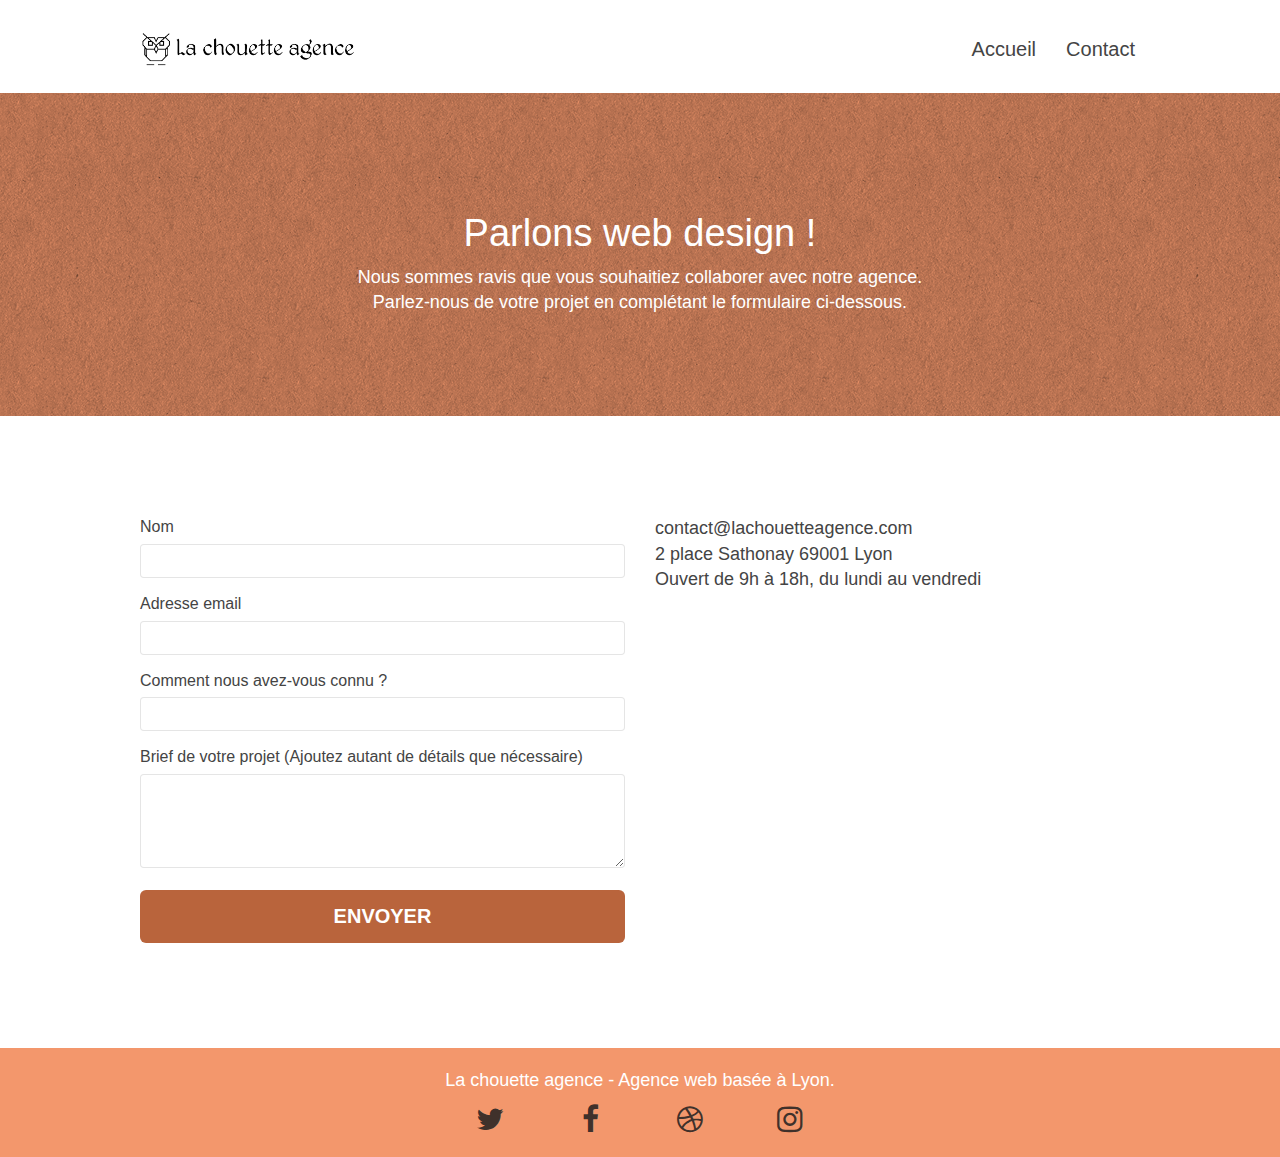
==== contact.html @ 1fcd9e07 "Modifications" ====
<!doctype html>
<html lang="fr">
<head>
    <meta charset="utf-8">
    <meta name="keywords" content="">
    <meta name="description" content="">
    <meta name="viewport" content="width=device-width, initial-scale=1.0, viewport-fit=cover">
    <link rel="shortcut icon" type="image/png" href="img/favicon.jpg">
    
	<link rel="stylesheet" type="text/css" href="css/bootstrap.css">
	<link rel="stylesheet" type="text/css" href="css/style.css">
	<link rel="stylesheet" type="text/css" href="css/font-awesome.css">
	<link rel="stylesheet" type="text/css" href="css/et-line.css">
	
    
	<script src="js/jquery-2.1.0.js" defer></script>
	<script src="js/bootstrap.js" defer></script>
	<script src="js/blocs.js" defer></script>
	<script src="js/jqBootstrapValidation.js" defer></script>
	<script src="js/formHandler.js" defer></script>
    <title>Contact</title>

    
<!-- Analytics -->
 
<!-- Analytics END -->
    
</head>
<body>
<!-- Principal conteneur -->
<div class="page-container">
    
<!-- bloc-0 -->
<div class="bloc bgc-white l-bloc " id="bloc-0">
	<div class="container bloc-sm">
		<nav class="navbar row">
			<div class="navbar-header">
				<a class="navbar-brand" href="index.html"><img src="img/la-chouette-agence.png" alt="atlanta web design logo" height="40" /></a>
				<button id="nav-toggle" type="button" class="ui-navbar-toggle navbar-toggle" data-toggle="collapse" data-target=".navbar-1">
					<span class="sr-only">Toggle navigation</span><span class="icon-bar"></span><span class="icon-bar"></span><span class="icon-bar"></span>
				</button>
			</div>
			<div class="collapse navbar-collapse navbar-1 special-dropdown-nav">
				<ul class="site-navigation nav navbar-nav">
					<li>
						<a href="index.html">Accueil</a>
					</li>
					<li>
						<a href="contact.html">Contact</a>
					</li>
				</ul>
			</div>
		</nav>
	</div>
</div>
<!-- bloc-0 END -->

<!-- bloc-6 -->
<div class="bloc bg-dots-bg bg-repeat bgc-atomic-tangerine d-bloc bloc-bg-texture texture-paper" id="bloc-6">
	<div class="container bloc-lg">
		<div class="row">
			<div class="col-sm-12">
				<h1 class="text-center hero-bloc-text tc-white">
					Parlons web design !
				</h1>
				<p class="text-center mg-lg tc-white tight-width-whitespace">
					Nous sommes ravis que vous souhaitiez collaborer avec notre agence.<br>
					Parlez-nous de votre projet en complétant le formulaire ci-dessous.
				</p>
			</div>
		</div>
	</div>
</div>
<!-- bloc-6 END -->

<!-- bloc-7 -->
<div class="bloc bgc-white l-bloc" id="bloc-7">
	<div class="container bloc-lg">
		<div class="row">
			<div class="col-sm-6">
				<form id="form_1">
					<div class="form-group">
						<label>
							Nom
						</label>
						<input id="name" class="form-control" required />
					</div>
					<div class="form-group">
						<label>
							Adresse email
						</label>
						<input id="email" class="form-control" type="email" required />
					</div>
					<div class="form-group">
						<label>
							Comment nous avez-vous connu ?
						</label>
						<input class="form-control" type="email" required id="input_504" />
					</div>
					<div class="form-group">
						<label>
							Brief de votre projet (Ajoutez autant de détails que nécessaire)<br>
						</label><textarea id="message" class="form-control" rows="4" cols="50" required></textarea>
					</div> 
					<button class="bloc-button btn btn-lg btn-block cta-hero btn-atomic-tangerine" type="submit">
						Envoyer
					</button>
				</form>
			</div>
			<div class="col-sm-6">
				<p>
					contact@lachouetteagence.com<br>2 place Sathonay 69001 Lyon<br>Ouvert de 9h à 18h, du lundi au vendredi<br>
				</p>
			</div>
		</div>
	</div>
</div>
<!-- bloc-7 END -->

<!-- ScrollToTop Button -->
<a class="bloc-button btn btn-d scrollToTop" onclick="scrollToTarget('1')"><span class="fa fa-chevron-up"></span></a>
<!-- ScrollToTop Button END-->


<!-- Footer - bloc-8 -->
<div class="bloc bgc-atomic-tangerine d-bloc" id="bloc-8">
	<div class="container bloc-sm">
		<div class="row">
			<div class="col-sm-12">
				<p class="text-center white">
					La chouette agence - Agence web basée à Lyon.<br>
				</p>
				<div class="row row-no-gutters social">
					<div class="col-sm-3">
						<div class="text-center">
							<a class="social" href="https://twitter.com/"><span class="fa fa-twitter icon-md"></span></a>
						</div>
					</div>
					<div class="col-sm-3">
						<div class="text-center">
							<a class="social" href="https://www.facebook.com/"><span class="fa fa-facebook icon-md"></span></a>
						</div>
					</div>
					<div class="col-sm-3">
						<div class="text-center">
							<a class="social" href="https://dribbble.com/"><span class="fa fa-dribbble icon-md"></span></a>
						</div>
					</div>
					<div class="col-sm-3">
						<div class="text-center">
							<a class="social" href="https://www.instagram.com/"><span class="fa fa-instagram icon-md"></span></a>
						</div>
					</div>
				</div>
			</div>
		</div>
	</div>
</div>
<!-- Footer - bloc-8 END -->

</div>
<!-- Principal conteneur END -->
    

</body>
</html>
---- css/style.css ----
body {
    margin: 0;
    padding: 0;
    background: #FFF;
    overflow-x: hidden;
    -webkit-font-smoothing: antialiased;
    -moz-osx-font-smoothing: grayscale;
}

a,
button {
    transition: all .3s ease-in-out;
    outline: none!important;
}

a:hover {
    text-decoration: none;
    cursor: pointer;
}

#page-loading-blocs-notifaction {
    position: fixed;
    top: 0;
    bottom: 0;
    width: 100%;
    z-index: 100000;
    background: #FFFFFF url("img/pageload-spinner.gif") no-repeat center center;
}

.bloc {
    width: 100%;
    clear: both;
    background: 50% 50% no-repeat;
    padding: 0 50px;
    -webkit-background-size: cover;
    -moz-background-size: cover;
    -o-background-size: cover;
    background-size: cover;
    position: relative;
}

.bloc .container {
    padding-left: 0;
    padding-right: 0;
}

.bloc-lg {
    padding: 100px 50px;
}

.bloc-md {
    padding: 50px;
}

.bloc-sm {
    padding: 20px 50px;
}

.bg-center,
.bg-l-edge,
.bg-r-edge,
.bg-t-edge,
.bg-b-edge,
.bg-tl-edge,
.bg-bl-edge,
.bg-tr-edge,
.bg-br-edge,
.bg-repeat {
    -webkit-background-size: auto!important;
    -moz-background-size: auto!important;
    -o-background-size: auto!important;
    background-size: auto!important;
}

.bg-repeat {
    background: repeat;
}

.bg-t-edge {
    background: top no-repeat;
}

.bloc-bg-texture::before {
    content: "";
    background-size: 2px 2px;
    position: absolute;
    top: 0;
    bottom: 0;
    left: 0;
    right: 0;
}

.texture-paper::before {
    background: url("../img/texture-paper.png");
    background-size: 280px 280px;
}

.b-parallax {
    background-attachment: fixed;
}

.d-bloc {
    color: rgba(255, 255, 255, .7);
}

.d-bloc button:hover {
    color: rgba(255, 255, 255, .9);
}

.d-bloc .icon-round,
.d-bloc .icon-square,
.d-bloc .icon-rounded,
.d-bloc .icon-semi-rounded-a,
.d-bloc .icon-semi-rounded-b {
    border-color: rgba(255, 255, 255, .9);
}

.d-bloc .divider-h span {
    border-color: rgba(255, 255, 255, .2);
}

.d-bloc .a-btn,
.d-bloc .navbar a,
.d-bloc .navbar-brand,
.d-bloc a .icon-sm,
.d-bloc a .icon-md,
.d-bloc a .icon-lg,
.d-bloc a .icon-xl,
.d-bloc h1 a,
.d-bloc h2 a,
.d-bloc h3 a,
.d-bloc h4 a,
.d-bloc h5 a,
.d-bloc h6 a,
.d-bloc p a {
    color: rgba(31, 31, 31, 0.87);
}

.d-bloc .a-btn:hover,
.d-bloc .navbar a:hover,
.d-bloc .navbar-brand:hover,
.d-bloc a:hover .icon-sm,
.d-bloc a:hover .icon-md,
.d-bloc a:hover .icon-lg,
.d-bloc a:hover .icon-xl,
.d-bloc h1 a:hover,
.d-bloc h2 a:hover,
.d-bloc h3 a:hover,
.d-bloc h4 a:hover,
.d-bloc h5 a:hover,
.d-bloc h6 a:hover,
.d-bloc p a:hover {
    color: rgba(255, 255, 255, 1);
}

.d-bloc .navbar-toggle .icon-bar {
    background: rgba(255, 255, 255, 1);
}

.d-bloc .btn-wire,
.d-bloc .btn-wire:hover {
    color: rgba(255, 255, 255, 1);
    border-color: rgba(255, 255, 255, 1);
}

.d-bloc .panel {
    color: rgba(0, 0, 0, .5);
}

.d-bloc .panel button:hover {
    color: rgba(0, 0, 0, .7);
}

.d-bloc .panel icon {
    border-color: rgba(0, 0, 0, .7);
}

.d-bloc .panel .divider-h span {
    border-color: rgba(0, 0, 0, .1);
}

.d-bloc .panel .a-btn {
    color: rgba(0, 0, 0, .6);
}

.d-bloc .panel .a-btn:hover {
    color: rgba(0, 0, 0, 1);
}

.d-bloc .panel .btn-wire,
.d-bloc .panel .btn-wire:hover {
    color: rgba(0, 0, 0, .7);
    border-color: rgba(0, 0, 0, .3);
}

.d-bloc .panel,
.l-bloc {
    color: rgba(0, 0, 0, .5);
}

.d-bloc .panel button:hover,
.l-bloc button:hover {
    color: rgba(0, 0, 0, .7);
}

.l-bloc .icon-round,
.l-bloc .icon-square,
.l-bloc .icon-rounded,
.l-bloc .icon-semi-rounded-a,
.l-bloc .icon-semi-rounded-b {
    border-color: rgba(0, 0, 0, .7);
}

.d-bloc .panel .divider-h span,
.l-bloc .divider-h span {
    border-color: rgba(0, 0, 0, .1);
}

.d-bloc .panel .a-btn,
.l-bloc .a-btn,
.l-bloc .navbar a,
.l-bloc .navbar-brand,
.l-bloc a .icon-sm,
.l-bloc a .icon-md,
.l-bloc a .icon-lg,
.l-bloc a .icon-xl,
.l-bloc h1 a,
.l-bloc h2 a,
.l-bloc h3 a,
.l-bloc h4 a,
.l-bloc h5 a,
.l-bloc h6 a,
.l-bloc p a {
    color: rgba(0, 0, 0, .6);
}

.d-bloc .panel .a-btn:hover,
.l-bloc .a-btn:hover,
.l-bloc .navbar a:hover,
.l-bloc .navbar-brand:hover,
.l-bloc a:hover .icon-sm,
.l-bloc a:hover .icon-md,
.l-bloc a:hover .icon-lg,
.l-bloc a:hover .icon-xl,
.l-bloc h1 a:hover,
.l-bloc h2 a:hover,
.l-bloc h3 a:hover,
.l-bloc h4 a:hover,
.l-bloc h5 a:hover,
.l-bloc h6 a:hover,
.l-bloc p a:hover {
    color: rgba(0, 0, 0, 1);
}

.l-bloc .navbar-toggle .icon-bar {
    color: rgba(0, 0, 0, .6);
}

.d-bloc .panel .btn-wire,
.d-bloc .panel .btn-wire:hover,
.l-bloc .btn-wire,
.l-bloc .btn-wire:hover {
    color: rgba(0, 0, 0, .7);
    border-color: rgba(0, 0, 0, .3);
}

.voffset {
    margin-top: 30px;
}

.voffset-lg {
    margin-top: 80px;
}

.row-no-gutters {
    margin-right: 0;
    margin-left: 0;
}

.row.row-no-gutters > [class^="col-"],
.row.row-no-gutters > [class*=" col-"] {
    padding-right: 0;
    padding-left: 0;
}

#bloc-1-hero h1 {
    font-size: 32px;
}

.navbar {
    margin-bottom: 0;
    z-index: 1;
}

.navbar-brand {
    height: auto;
    padding: 3px 15px;
    font-size: 35px;
    font-weight: normal;
    font-weight: 600;
    line-height: 44px;
}

.navbar-brand img {
    max-height: 200px;
    margin: 0 5px 0 0;
    display: inline;
}

.navbar-brand img[src$=svg] {
    min-width: 100px;
}

.nav-center .navbar-brand img {
    margin: 0;
}

.navbar .nav {
    padding-top: 2px;
    margin-right: -16px;
    float: right;
    z-index: 1;
}

.nav > li {
    float: left;
    margin-top: 4px;
    font-size: 20px;
}

.navbar-nav .open .dropdown-menu > li > a {
    text-align: inherit;
}

.nav > li a:hover,
.nav > li a:focus {
    background: transparent;
}

.navbar-toggle {
    margin: 10px 10px 0 0;
    border: 0px;
}

.navbar-toggle:hover {
    background: transparent!important;
}

.navbar-toggle .icon-bar {
    background-color: rgba(0, 0, 0, .5);
    width: 26px;
}

.nav-invert .navbar .nav {
    float: left;
}

.nav-invert .navbar-header,
.nav-invert .navbar-brand {
    float: right;
    position: relative;
    z-index: 2;
}

@media (min-width: 768px) {
    .site-navigation {
        position: absolute;
        top: 50%;
        right: 20px;
        transform: translate(0, -50%);
        -webkit-transform: translateY(-50%);
    }
    .nav > li .dropdown-menu a,
    .nav > li .dropdown-menu a:hover {
        color: #484848;
    }
    .nav-invert .site-navigation {
        left: 0;
        right: 0;
    }
    .nav-center {
        text-align: center;
    }
    .nav-center .navbar-header {
        width: 100%;
    }
    .nav-center .navbar-header,
    .nav-center .navbar-brand,
    .nav-center .nav > li {
        float: none;
        display: inline-block;
    }
    .nav-center .site-navigation {
        position: relative;
        width: 100%;
        right: 0;
        margin-right: 0px;
        margin-top: 20px;
    }
    .nav-center.mini-nav .navbar-toggle {
        float: none;
        margin: 10px auto 0;
    }
}

.nav > li > .dropdown a {
    background: none!important;
    display: block;
    padding: 14px 15px;
}

nav .caret {
    margin: 0 5px;
}

.dropdown-menu .dropdown-menu {
    top: -8px;
    left: 100%;
}

.dropdown-menu .dropmenu-flow-right {
    top: 100%;
    left: 0;
    margin-left: -1px;
    border-top-left-radius: 0;
    border-top-right-radius: 0;
}

.dropdown-menu .dropdown span {
    border: 4px solid black;
    border-top-color: transparent;
    border-right-color: transparent;
    border-bottom-color: transparent;
    margin: 6px -5px 0 0!important;
    float: right;
}

.mg-md {
    margin-top: 10px;
    margin-bottom: 20px;
}

.mg-lg {
    margin-top: 10px;
    margin-bottom: 40px;
}

.btn {
    margin: 0 5px 5px 0;
}

.btn.pull-right {
    margin: 0 0 5px 5px;
}

.btn-d,
.btn-d:hover,
.btn-d:focus {
    color: #FFF;
    background: rgba(0, 0, 0, .3);
}

button {
    outline: none!important;
}

.btn-rd {
    border-radius: 40px;
}

.btn-clean {
    border: 1px solid rgba(0, 0, 0, .08);
    border-bottom-color: rgba(0, 0, 0, .1);
    text-shadow: 0 1px 0 rgba(0, 0, 1, .1);
    box-shadow: 0 1px 3px rgba(0, 0, 1, .25), inset 0 1px 0 0 rgba(255, 255, 255, .15);
}

.icon-md {
    font-size: 30px!important;
}

.icon-lg {
    font-size: 60px!important;
}

.sm-shadow {
    text-shadow: 0 1px 2px rgba(0, 0, 0, .3);
}

.panel-sq,
.panel-sq .panel-heading,
.panel-sq .panel-footer {
    border-radius: 0;
}

.panel-rd {
    border-radius: 30px;
}

.panel-rd .panel-heading {
    border-radius: 29px 29px 0 0;
}

.panel-rd .panel-footer {
    border-radius: 0 0 29px 29px;
}

.form-control {
    border-color: rgba(0, 0, 0, .1);
    box-shadow: none;
}

.scrollToTop {
    width: 40px;
    height: 40px;
    position: fixed;
    bottom: 20px;
    right: 20px;
    opacity: 0;
    z-index: 500;
    transition: all .3s ease-in-out;
}

.scrollToTop span {
    margin-top: 6px;
}

.showScrollTop {
    font-size: 25px;
    opacity: 1;
}

a[data-lightbox] {
    position: relative;
    display: block;
    text-align: center;
}

a[data-lightbox]:hover::before {
    content: "+";
    font-family: "HelveticaNeue-Light", "Helvetica Neue Light", "Helvetica Neue", Helvetica, Arial;
    font-size: 32px;
    width: 50px;
    height: 50px;
    margin-left: -25px;
    border-radius: 50%;
    background: rgba(0, 0, 0, .6);
    color: #FFF;
    font-weight: 100;
    z-index: 1;
    position: absolute;
    top: 50%;
    transform: translateY(-50%);
    -webkit-transform: translateY(-50%);
}

a[data-lightbox]:hover img {
    opacity: 0.6;
    -webkit-animation-fill-mode: none;
    animation-fill-mode: none;
}

#lightbox-modal {
    display: flex;
    align-items: center;
}

#lightbox-modal .modal-dialog {
    width: 90%;
    max-width: 900px;
    margin: 0 auto 0;
}

#lightbox-modal .modal-dialog img {
    max-height: 90vh;
    margin: 0 auto;
}

.lightbox-caption {
    padding: 20px;
    color: #FFF;
    background: rgba(0, 0, 0, .5);
    position: absolute;
    left: 15px;
    right: 15px;
    bottom: 5px;
}

.close-lightbox {
    color: #FFF;
    font-size: 30px;
    position: absolute;
    top: 20px;
    right: 20px;
    z-index: 20;
    background: rgba(0, 0, 0, .5);
    border: none;
    line-height: 30px;
    padding: 0 9px 5px;
    opacity: 0.3;
}

.close-lightbox:hover,
.next-lightbox:hover,
.prev-lightbox:hover {
    opacity: 1.0;
    color: #FFF;
}

.next-lightbox,
.prev-lightbox {
    font-size: 20px;
    color: rgba(255, 255, 255, .9);
    background: rgba(0, 0, 0, .5);
    transition: all .2s ease-in-out;
    position: absolute;
    top: 45%;
    z-index: 1;
    opacity: 0.4;
}

.next-lightbox {
    padding: 6px 8px 1px 13px;
    right: 25px;
}

.prev-lightbox {
    padding: 6px 13px 1px 10px;
    left: 25px;
}

.snapshot-lb .modal-body {
    padding-bottom: 45px;
}

.snapshot-lb .lightbox-caption {
    padding: 0;
    color: rgba(0, 0, 0, .5);
    background: none;
}

h1,
h2,
h3,
h4,
h5,
h6,
p,
label,
.btn,
a {
    font-family: "helvetica";
    font-weight: 400;
    color: #444444!important;
}

.container {
    max-width: 1000px;
}

.hero-bloc-text {
    font-size: 38px;
}

.hero-bloc-text-sub {
    font-size: 36px;
}

.statement-bloc-text {
    line-height: 26px;
    font-style: italic;
    font-size: 20px;
    text-align: center;
    font-weight: lighter;
    max-width: 520px;
    margin: auto auto auto auto;
}

p {
    font-size: 18px;
}

.tight-width-whitespace {
    max-width: 600px;
    margin: auto auto auto auto;
}

.h1 {
    font-size: 20px;
    font-family: "Open Sans";
}

.cta-hero {
    margin-top: 22px;
    color: #FFFFFF!important;
    text-transform: uppercase;
    padding: 12px 28px 12px 28px;
    font-size: 20px;
    font-weight: 700;
}

.social {
    max-width: 400px;
    margin: auto auto auto auto;
}

h2 {
    line-height: 1.4em;
}

h3 {
    text-transform: uppercase;
    font-weight: 700;
    color: #333333!important;
}

.med-width-whitespace {
    max-width: 800px;
    margin: auto auto auto auto;
    box-shadow: 0px 0px 0px #000000;
}

h1 {
    color: #333333!important;
}

h4 {
    color: #333333!important;
}

.icons {
    margin-bottom: 14px;
    margin-top: 24px;
}

.white {
    color: #FFFFFF!important;
}

.portfolio-thumb {
    margin-bottom: 24px;
}

.portfolio-row {
    margin-bottom: 44px;
    margin-top: 50px;
}

.avatar {
    box-shadow: 0px 4px 9px rgba(0, 0, 0, 0.3);
}

.black-background {
    background-color: rgba(165, 147, 99, 0.7);
    padding: 40px 40px 40px 40px;
}

.bold-link {
    font-weight: 900;
    text-decoration: underline!important;
}

.bgc-white {
    background-color: #FFFFFF;
}

.bgc-dark-slate-blue {
    background-color: #9097ad;
}

.bgc-atomic-tangerine {
    background-color: #F3976C;
}

.tc-white {
    color: #ffFFFf!important;
    position: relative;
}

.btn-atomic-tangerine {
    background: #b9643c;
    color: #FFFFFF!important;
}

.btn-atomic-tangerine:hover {
    background: #b9643c!important;
    color: #FFFFFF!important;
}

.ltc-white {
    color: #FFFFFF!important;
}

.ltc-white:hover {
    color: #cccccc!important;
}

.ltc-atomic-tangerine {
    color: #F3976C!important;
}

.ltc-atomic-tangerine:hover {
    color: #c27956!important;
}

.icon-dark-slate-blue {
    color: #364577!important;
    border-color: #364577!important;
}

.bg-dots-bg {
    background-image: url("img/dots-bg.png");
}

.bg-lines-h2-bg {
    background-image: url("img/lines-h2-bg.png");
}

.bg-banniere {
    background-image: url("../img/la-chouette-agence-banniere.jpg");
}

.bg-presentation {
    background-image: url("img/image-de-presentation.bmp");
}

@media (max-width: 1024px) {
    .bloc {
        padding-left: 20px;
        padding-right: 20px;
    }
    .bloc.full-width-bloc,
    .bloc-tile-2.full-width-bloc .container,
    .bloc-tile-3.full-width-bloc .container,
    .bloc-tile-4.full-width-bloc .container {
        padding-left: 0;
        padding-right: 0;
    }
}

@media (max-width: 992px) and (min-width: 768px) {
    .navbar .nav {
        max-width: 80%
    }
    .nav-center.navbar .nav {
        max-width: 100%
    }
}

@media only screen and (min-device-width: 768px) and (max-device-width: 1024px) and (orientation: landscape) {
    .b-parallax {
        background-attachment: scroll;
    }
}

@media only screen and (min-device-width: 1024px) and (max-device-width: 1366px) and (-webkit-min-device-pixel-ratio: 1.5) {
    .b-parallax {
        background-attachment: scroll;
    }
}

@media (max-width: 991px) {
    .container {
        width: 100%;
    }
    .b-parallax {
        background-attachment: scroll;
    }
    .page-container,
    #hero-bloc {
        overflow-x: hidden;
        position: relative;
    }
    .bloc {
        padding-left: constant(safe-area-inset-left);
        padding-right: constant(safe-area-inset-right);
    }
    .bloc-group,
    .bloc-group .bloc {
        display: block;
        width: 100%;
    }
    .bloc-fill-screen .fill-bloc-top-edge,
    .bloc-fill-screen .fill-bloc-bottom-edge {
        padding: 0 20px;
        padding-left: constant(safe-area-inset-left);
        padding-right: constant(safe-area-inset-right);
    }
}

@media (max-width: 767px) {
    .page-container {
        overflow-x: hidden;
        position: relative;
    }
    h1,
    h2,
    h3,
    h4,
    h5,
    h6,
    p,
    #disqus_thread {
        padding-left: 10px!important;
        padding-right: 10px!important;
    }
    .b-parallax {
        background-attachment: scroll;
    }
    .navbar .nav {
        padding-top: 0;
        border-top: 1px solid rgba(0, 0, 0, .2);
        float: none!important;
    }
    .navbar.row {
        margin-left: 0;
        margin-right: 0;
    }
    .site-navigation {
        position: inherit;
        transform: none;
        -webkit-transform: none;
        -ms-transform: none;
    }
    .nav > li {
        margin-top: 0;
        border-bottom: 1px solid rgba(0, 0, 0, .1);
        background: rgba(0, 0, 0, .05);
        text-align: left;
        padding-left: 15px;
        width: 100%;
    }
    .nav > li:hover {
        background: rgba(0, 0, 0, .08);
    }
    .dropdown .dropdown a .caret {
        float: none;
        margin: 5px 0 0 10px!important;
        border: 4px solid black;
        border-bottom-color: transparent;
        border-right-color: transparent;
        border-left-color: transparent;
    }
    #hero-bloc .navbar .nav {
        background: rgba(0, 0, 0, .8);
    }
    #hero-bloc .navbar .nav a {
        color: rgba(255, 255, 255, .6);
    }
    .hero {
        padding: 50px 0;
    }
    .hero-nav {
        left: -1px;
        right: -1px;
    }
    .navbar-collapse {
        padding: 0;
        overflow-x: hidden;
        -webkit-box-shadow: none;
        box-shadow: none;
    }
    .navbar-brand img {
        max-height: 40px;
        width: auto;
    }
    .nav-invert .navbar-header {
        float: none;
        width: 100%;
    }
    .nav-invert .navbar-toggle {
        float: left;
        margin-left: 10px;
    }
    .bloc {
        padding-left: 0;
        padding-right: 0;
    }
    .bloc-xxl,
    .bloc-xl,
    .bloc-lg {
        padding: 40px 0;
    }
    .bloc-sm,
    .bloc-md {
        padding-left: 0;
        padding-right: 0;
    }
    .bloc-tile-2 .container,
    .bloc-tile-3 .container,
    .bloc-tile-4 .container,
    .bloc-fill-screen .fill-bloc-top-edge,
    .bloc-fill-screen .fill-bloc-bottom-edge {
        padding-left: 0;
        padding-right: 0;
    }
    .a-block {
        padding: 0 10px;
    }
    .btn-dwn {
        display: none;
    }
    .voffset {
        margin-top: 5px;
    }
    .voffset-md {
        margin-top: 20px;
    }
    .voffset-lg {
        margin-top: 30px;
    }
    form {
        padding: 5px;
    }
    .close-lightbox {
        display: inline-block;
    }
    .blocsapp-device-iphone5 {
        background-size: 216px 425px;
        padding-top: 60px;
        width: 216px;
        height: 425px;
    }
    .blocsapp-device-iphone5 img {
        width: 180px;
        height: 320px;
    }
}

@media (max-width: 400px) {
    .bloc {
        padding-left: 0;
        padding-right: 0;
    }
}

@media (max-width: 767px) {
    .bloc-mob-center-text {
        text-align: center;
    }
}
---- css/et-line.css ----
@font-face {
    font-family: et-line;
    src: url(../fonts/et-line.eot);
    src: url(../fonts/et-line.eot?#iefix) format('embedded-opentype'), url(../fonts/et-line.woff) format('woff'), url(../fonts/et-line.ttf) format('truetype'), url(../fonts/et-line.svg#et-line) format('svg');
    font-weight: 400;
    font-style: normal
}

.et-icon-adjustments,
.et-icon-alarmclock,
.et-icon-anchor,
.et-icon-aperture,
.et-icon-attachment,
.et-icon-bargraph,
.et-icon-basket,
.et-icon-beaker,
.et-icon-bike,
.et-icon-book-open,
.et-icon-briefcase,
.et-icon-browser,
.et-icon-calendar,
.et-icon-camera,
.et-icon-caution,
.et-icon-chat,
.et-icon-circle-compass,
.et-icon-clipboard,
.et-icon-clock,
.et-icon-cloud,
.et-icon-compass,
.et-icon-desktop,
.et-icon-dial,
.et-icon-document,
.et-icon-documents,
.et-icon-download,
.et-icon-dribbble,
.et-icon-edit,
.et-icon-envelope,
.et-icon-expand,
.et-icon-facebook,
.et-icon-flag,
.et-icon-focus,
.et-icon-gears,
.et-icon-genius,
.et-icon-gift,
.et-icon-global,
.et-icon-globe,
.et-icon-googleplus,
.et-icon-grid,
.et-icon-happy,
.et-icon-hazardous,
.et-icon-heart,
.et-icon-hotairballoon,
.et-icon-hourglass,
.et-icon-key,
.et-icon-laptop,
.et-icon-layers,
.et-icon-lifesaver,
.et-icon-lightbulb,
.et-icon-linegraph,
.et-icon-linkedin,
.et-icon-lock,
.et-icon-magnifying-glass,
.et-icon-map,
.et-icon-map-pin,
.et-icon-megaphone,
.et-icon-mic,
.et-icon-mobile,
.et-icon-newspaper,
.et-icon-notebook,
.et-icon-paintbrush,
.et-icon-paperclip,
.et-icon-pencil,
.et-icon-phone,
.et-icon-picture,
.et-icon-pictures,
.et-icon-piechart,
.et-icon-presentation,
.et-icon-pricetags,
.et-icon-printer,
.et-icon-profile-female,
.et-icon-profile-male,
.et-icon-puzzle,
.et-icon-quote,
.et-icon-recycle,
.et-icon-refresh,
.et-icon-ribbon,
.et-icon-rss,
.et-icon-sad,
.et-icon-scissors,
.et-icon-scope,
.et-icon-search,
.et-icon-shield,
.et-icon-speedometer,
.et-icon-strategy,
.et-icon-streetsign,
.et-icon-tablet,
.et-icon-target,
.et-icon-telescope,
.et-icon-toolbox,
.et-icon-tools,
.et-icon-tools-2,
.et-icon-trophy,
.et-icon-tumblr,
.et-icon-twitter,
.et-icon-upload,
.et-icon-video,
.et-icon-wallet,
.et-icon-wine {
    font-family: et-line;
    speak: none;
    font-style: normal;
    font-weight: 400;
    font-variant: normal;
    text-transform: none;
    line-height: 1;
    -webkit-font-smoothing: antialiased;
    -moz-osx-font-smoothing: grayscale;
    display: inline-block
}

.et-icon-mobile:before {
    content: "\e000"
}

.et-icon-laptop:before {
    content: "\e001"
}

.et-icon-desktop:before {
    content: "\e002"
}

.et-icon-tablet:before {
    content: "\e003"
}

.et-icon-phone:before {
    content: "\e004"
}

.et-icon-document:before {
    content: "\e005"
}

.et-icon-documents:before {
    content: "\e006"
}

.et-icon-search:before {
    content: "\e007"
}

.et-icon-clipboard:before {
    content: "\e008"
}

.et-icon-newspaper:before {
    content: "\e009"
}

.et-icon-notebook:before {
    content: "\e00a"
}

.et-icon-book-open:before {
    content: "\e00b"
}

.et-icon-browser:before {
    content: "\e00c"
}

.et-icon-calendar:before {
    content: "\e00d"
}

.et-icon-presentation:before {
    content: "\e00e"
}

.et-icon-picture:before {
    content: "\e00f"
}

.et-icon-pictures:before {
    content: "\e010"
}

.et-icon-video:before {
    content: "\e011"
}

.et-icon-camera:before {
    content: "\e012"
}

.et-icon-printer:before {
    content: "\e013"
}

.et-icon-toolbox:before {
    content: "\e014"
}

.et-icon-briefcase:before {
    content: "\e015"
}

.et-icon-wallet:before {
    content: "\e016"
}

.et-icon-gift:before {
    content: "\e017"
}

.et-icon-bargraph:before {
    content: "\e018"
}

.et-icon-grid:before {
    content: "\e019"
}

.et-icon-expand:before {
    content: "\e01a"
}

.et-icon-focus:before {
    content: "\e01b"
}

.et-icon-edit:before {
    content: "\e01c"
}

.et-icon-adjustments:before {
    content: "\e01d"
}

.et-icon-ribbon:before {
    content: "\e01e"
}

.et-icon-hourglass:before {
    content: "\e01f"
}

.et-icon-lock:before {
    content: "\e020"
}

.et-icon-megaphone:before {
    content: "\e021"
}

.et-icon-shield:before {
    content: "\e022"
}

.et-icon-trophy:before {
    content: "\e023"
}

.et-icon-flag:before {
    content: "\e024"
}

.et-icon-map:before {
    content: "\e025"
}

.et-icon-puzzle:before {
    content: "\e026"
}

.et-icon-basket:before {
    content: "\e027"
}

.et-icon-envelope:before {
    content: "\e028"
}

.et-icon-streetsign:before {
    content: "\e029"
}

.et-icon-telescope:before {
    content: "\e02a"
}

.et-icon-gears:before {
    content: "\e02b"
}

.et-icon-key:before {
    content: "\e02c"
}

.et-icon-paperclip:before {
    content: "\e02d"
}

.et-icon-attachment:before {
    content: "\e02e"
}

.et-icon-pricetags:before {
    content: "\e02f"
}

.et-icon-lightbulb:before {
    content: "\e030"
}

.et-icon-layers:before {
    content: "\e031"
}

.et-icon-pencil:before {
    content: "\e032"
}

.et-icon-tools:before {
    content: "\e033"
}

.et-icon-tools-2:before {
    content: "\e034"
}

.et-icon-scissors:before {
    content: "\e035"
}

.et-icon-paintbrush:before {
    content: "\e036"
}

.et-icon-magnifying-glass:before {
    content: "\e037"
}

.et-icon-circle-compass:before {
    content: "\e038"
}

.et-icon-linegraph:before {
    content: "\e039"
}

.et-icon-mic:before {
    content: "\e03a"
}

.et-icon-strategy:before {
    content: "\e03b"
}

.et-icon-beaker:before {
    content: "\e03c"
}

.et-icon-caution:before {
    content: "\e03d"
}

.et-icon-recycle:before {
    content: "\e03e"
}

.et-icon-anchor:before {
    content: "\e03f"
}

.et-icon-profile-male:before {
    content: "\e040"
}

.et-icon-profile-female:before {
    content: "\e041"
}

.et-icon-bike:before {
    content: "\e042"
}

.et-icon-wine:before {
    content: "\e043"
}

.et-icon-hotairballoon:before {
    content: "\e044"
}

.et-icon-globe:before {
    content: "\e045"
}

.et-icon-genius:before {
    content: "\e046"
}

.et-icon-map-pin:before {
    content: "\e047"
}

.et-icon-dial:before {
    content: "\e048"
}

.et-icon-chat:before {
    content: "\e049"
}

.et-icon-heart:before {
    content: "\e04a"
}

.et-icon-cloud:before {
    content: "\e04b"
}

.et-icon-upload:before {
    content: "\e04c"
}

.et-icon-download:before {
    content: "\e04d"
}

.et-icon-target:before {
    content: "\e04e"
}

.et-icon-hazardous:before {
    content: "\e04f"
}

.et-icon-piechart:before {
    content: "\e050"
}

.et-icon-speedometer:before {
    content: "\e051"
}

.et-icon-global:before {
    content: "\e052"
}

.et-icon-compass:before {
    content: "\e053"
}

.et-icon-lifesaver:before {
    content: "\e054"
}

.et-icon-clock:before {
    content: "\e055"
}

.et-icon-aperture:before {
    content: "\e056"
}

.et-icon-quote:before {
    content: "\e057"
}

.et-icon-scope:before {
    content: "\e058"
}

.et-icon-alarmclock:before {
    content: "\e059"
}

.et-icon-refresh:before {
    content: "\e05a"
}

.et-icon-happy:before {
    content: "\e05b"
}

.et-icon-sad:before {
    content: "\e05c"
}

.et-icon-facebook:before {
    content: "\e05d"
}

.et-icon-twitter:before {
    content: "\e05e"
}

.et-icon-googleplus:before {
    content: "\e05f"
}

.et-icon-rss:before {
    content: "\e060"
}

.et-icon-tumblr:before {
    content: "\e061"
}

.et-icon-linkedin:before {
    content: "\e062"
}

.et-icon-dribbble:before {
    content: "\e063"
}
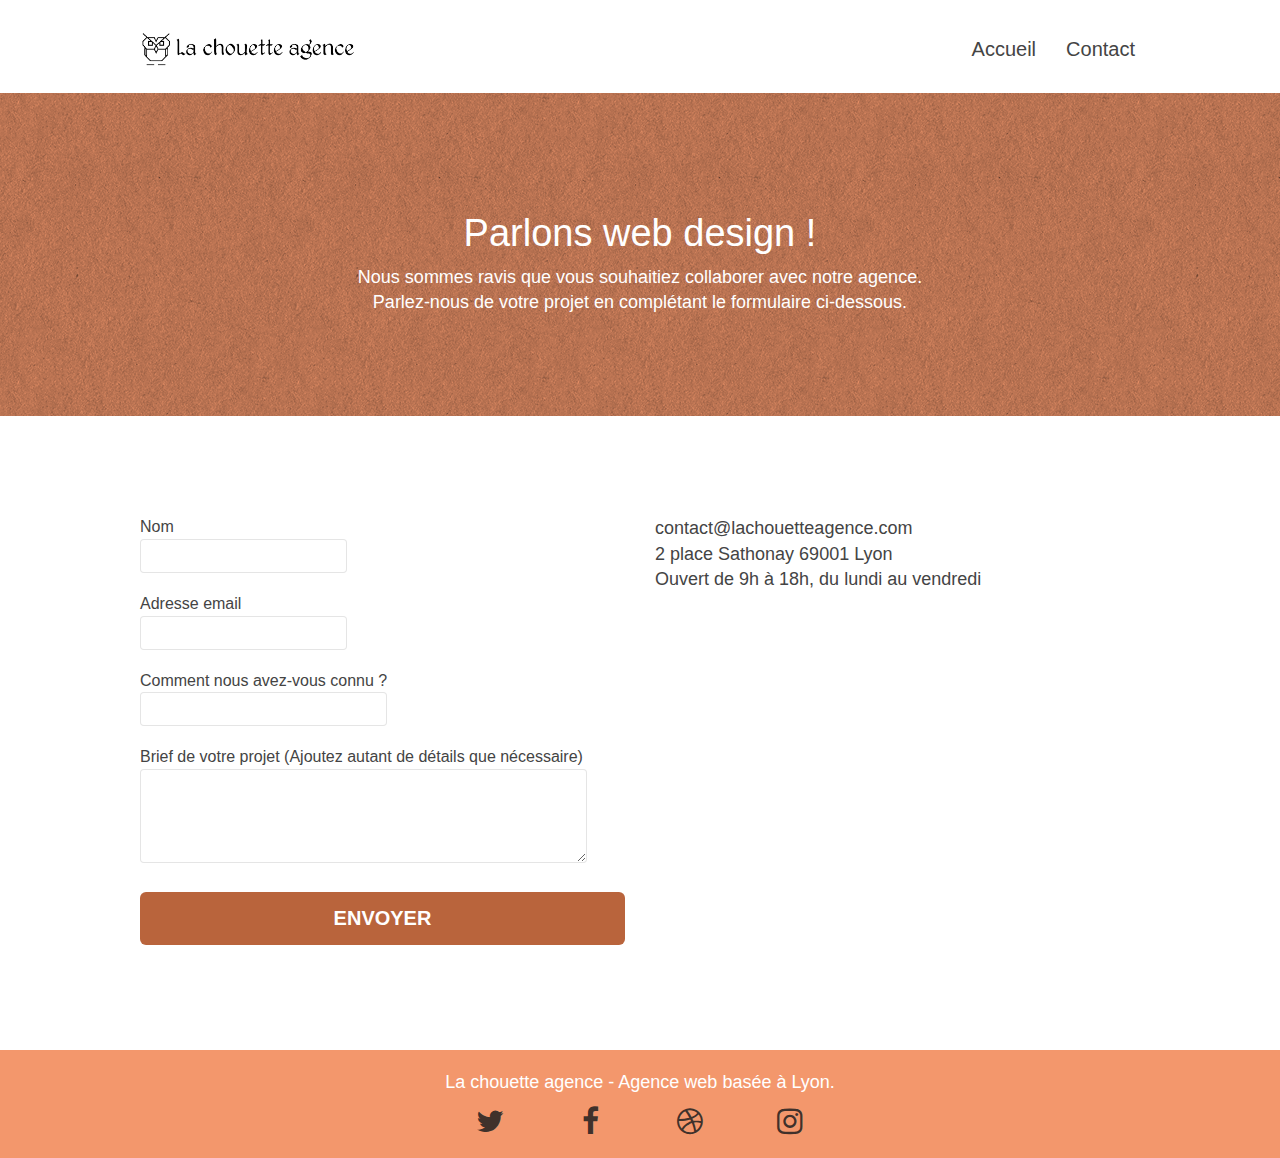
==== commit d5203390: "Modifications" ====
--- a/contact.html
+++ b/contact.html
@@ -2,7 +2,7 @@
 <html lang="fr">
 <head>
     <meta charset="utf-8">
-    <meta name="keywords" content="">
+    <meta name="keywords" content="seo, google, site web, site internet, contact agence design paris">
     <meta name="description" content="">
     <meta name="viewport" content="width=device-width, initial-scale=1.0, viewport-fit=cover">
     <link rel="shortcut icon" type="image/png" href="img/favicon.jpg">
@@ -56,7 +56,7 @@
 <!-- bloc-0 END -->
 
 <!-- bloc-6 -->
-<div class="bloc bg-dots-bg bg-repeat bgc-atomic-tangerine d-bloc bloc-bg-texture texture-paper" id="bloc-6">
+<header class="bloc bg-dots-bg bg-repeat bgc-atomic-tangerine d-bloc bloc-bg-texture texture-paper" id="bloc-6">
 	<div class="container bloc-lg">
 		<div class="row">
 			<div class="col-sm-12">
@@ -70,7 +70,7 @@
 			</div>
 		</div>
 	</div>
-</div>
+</header>
 <!-- bloc-6 END -->
 
 <!-- bloc-7 -->
@@ -82,25 +82,27 @@
 					<div class="form-group">
 						<label>
 							Nom
+						
+						<input id="name" class="form-control" required />
 						</label>
-						<input id="name" class="form-control" required />
 					</div>
 					<div class="form-group">
 						<label>
 							Adresse email
+							<input id="email" class="form-control" type="email" required />
 						</label>
-						<input id="email" class="form-control" type="email" required />
 					</div>
 					<div class="form-group">
 						<label>
 							Comment nous avez-vous connu ?
+							<input class="form-control" type="email" required id="input_504" />
 						</label>
-						<input class="form-control" type="email" required id="input_504" />
 					</div>
 					<div class="form-group">
 						<label>
 							Brief de votre projet (Ajoutez autant de détails que nécessaire)<br>
-						</label><textarea id="message" class="form-control" rows="4" cols="50" required></textarea>
+						<textarea id="message" class="form-control" rows="4" cols="50" required></textarea>
+						</label>
 					</div> 
 					<button class="bloc-button btn btn-lg btn-block cta-hero btn-atomic-tangerine" type="submit">
 						Envoyer
--- a/css/style.css
+++ b/css/style.css
@@ -100,7 +100,7 @@
 }
 
 .d-bloc {
-    color: rgba(255, 255, 255, .7);
+    color: rgb(0, 0, 0);
 }
 
 .d-bloc button:hover {
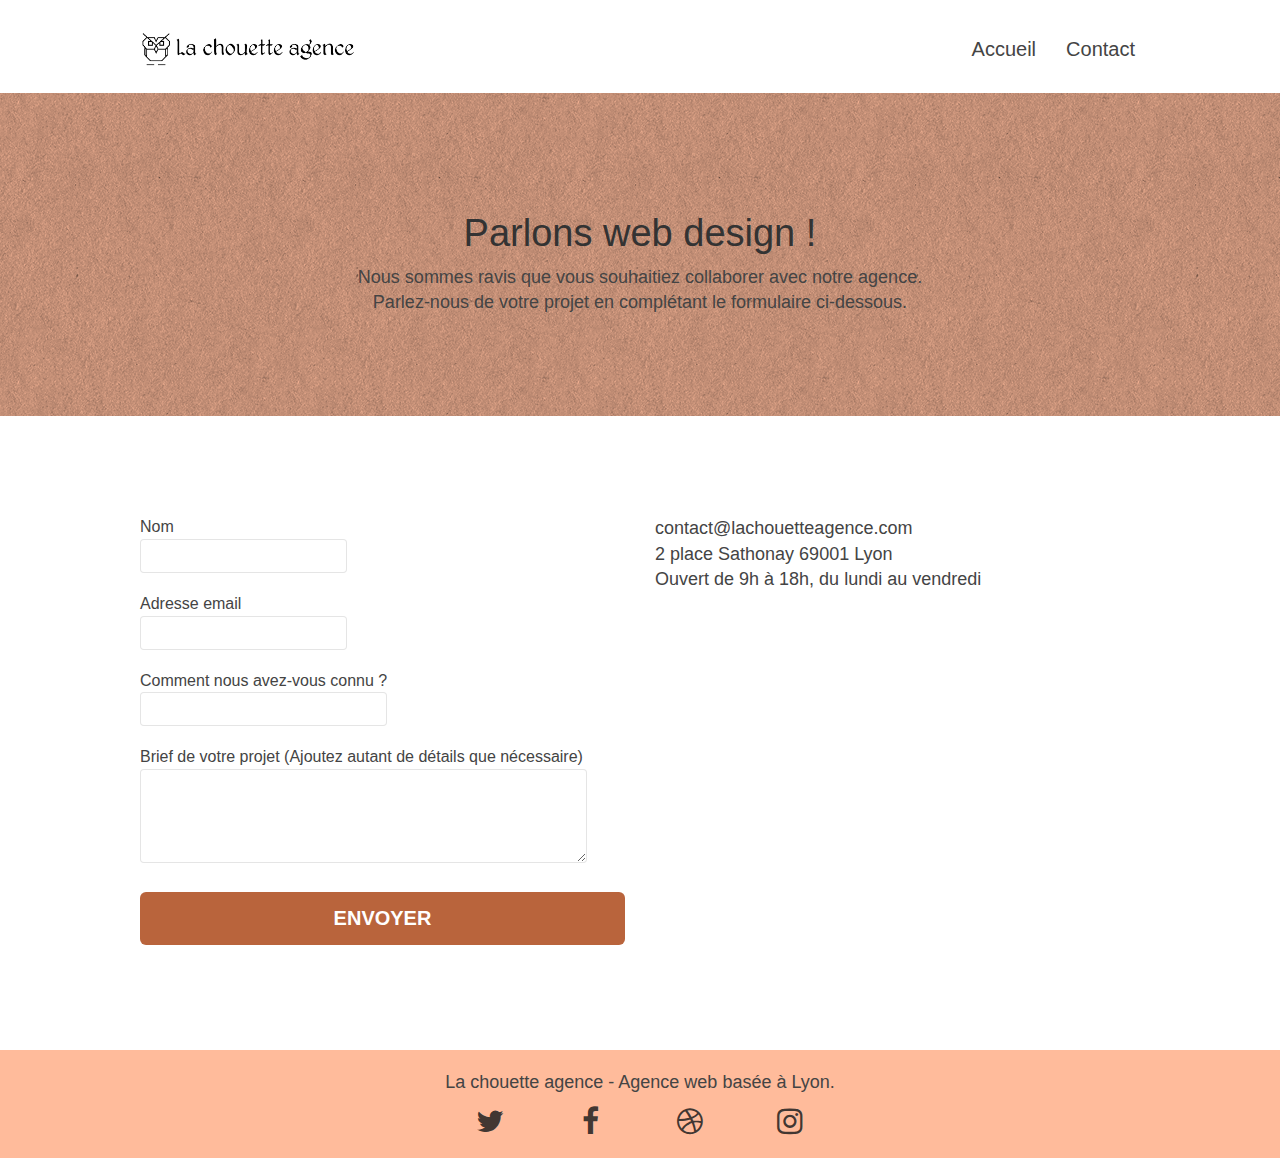
==== commit d3c16705: "modifs" ====
--- a/contact.html
+++ b/contact.html
@@ -3,7 +3,7 @@
 <head>
     <meta charset="utf-8">
     <meta name="keywords" content="seo, google, site web, site internet, contact agence design paris">
-    <meta name="description" content="">
+    <meta name="description" content="La chouette agence est une agence de webdesign qui aide les entreprises à devenir attractives et visibles sur internet.">
     <meta name="viewport" content="width=device-width, initial-scale=1.0, viewport-fit=cover">
     <link rel="shortcut icon" type="image/png" href="img/favicon.jpg">
     
@@ -60,10 +60,10 @@
 	<div class="container bloc-lg">
 		<div class="row">
 			<div class="col-sm-12">
-				<h1 class="text-center hero-bloc-text tc-white">
+				<h1 class="text-center hero-bloc-text">
 					Parlons web design !
 				</h1>
-				<p class="text-center mg-lg tc-white tight-width-whitespace">
+				<p class="text-center mg-lg tight-width-whitespace">
 					Nous sommes ravis que vous souhaitiez collaborer avec notre agence.<br>
 					Parlez-nous de votre projet en complétant le formulaire ci-dessous.
 				</p>
@@ -104,7 +104,7 @@
 						<textarea id="message" class="form-control" rows="4" cols="50" required></textarea>
 						</label>
 					</div> 
-					<button class="bloc-button btn btn-lg btn-block cta-hero btn-atomic-tangerine" type="submit">
+					<button class="bloc-button btn btn-lg btn-block tc-white cta-hero btn-atomic-tangerine" type="submit">
 						Envoyer
 					</button>
 				</form>
@@ -129,7 +129,7 @@
 	<div class="container bloc-sm">
 		<div class="row">
 			<div class="col-sm-12">
-				<p class="text-center white">
+				<p class="text-center">
 					La chouette agence - Agence web basée à Lyon.<br>
 				</p>
 				<div class="row row-no-gutters social">
--- a/css/style.css
+++ b/css/style.css
@@ -751,8 +751,12 @@
 }
 
 .black-background {
-    background-color: rgba(165, 147, 99, 0.7);
+    background-color: rgb(47 42 29 / 70%);
     padding: 40px 40px 40px 40px;
+
+}
+.bg-presentation {
+    background-image: url("../img/image-de-presentation.jpg");
 }
 
 .bold-link {
@@ -769,7 +773,7 @@
 }
 
 .bgc-atomic-tangerine {
-    background-color: #F3976C;
+    background-color: #ffbb9b;
 }
 
 .tc-white {
@@ -820,9 +824,7 @@
     background-image: url("../img/la-chouette-agence-banniere.jpg");
 }
 
-.bg-presentation {
-    background-image: url("img/image-de-presentation.bmp");
-}
+
 
 @media (max-width: 1024px) {
     .bloc {
